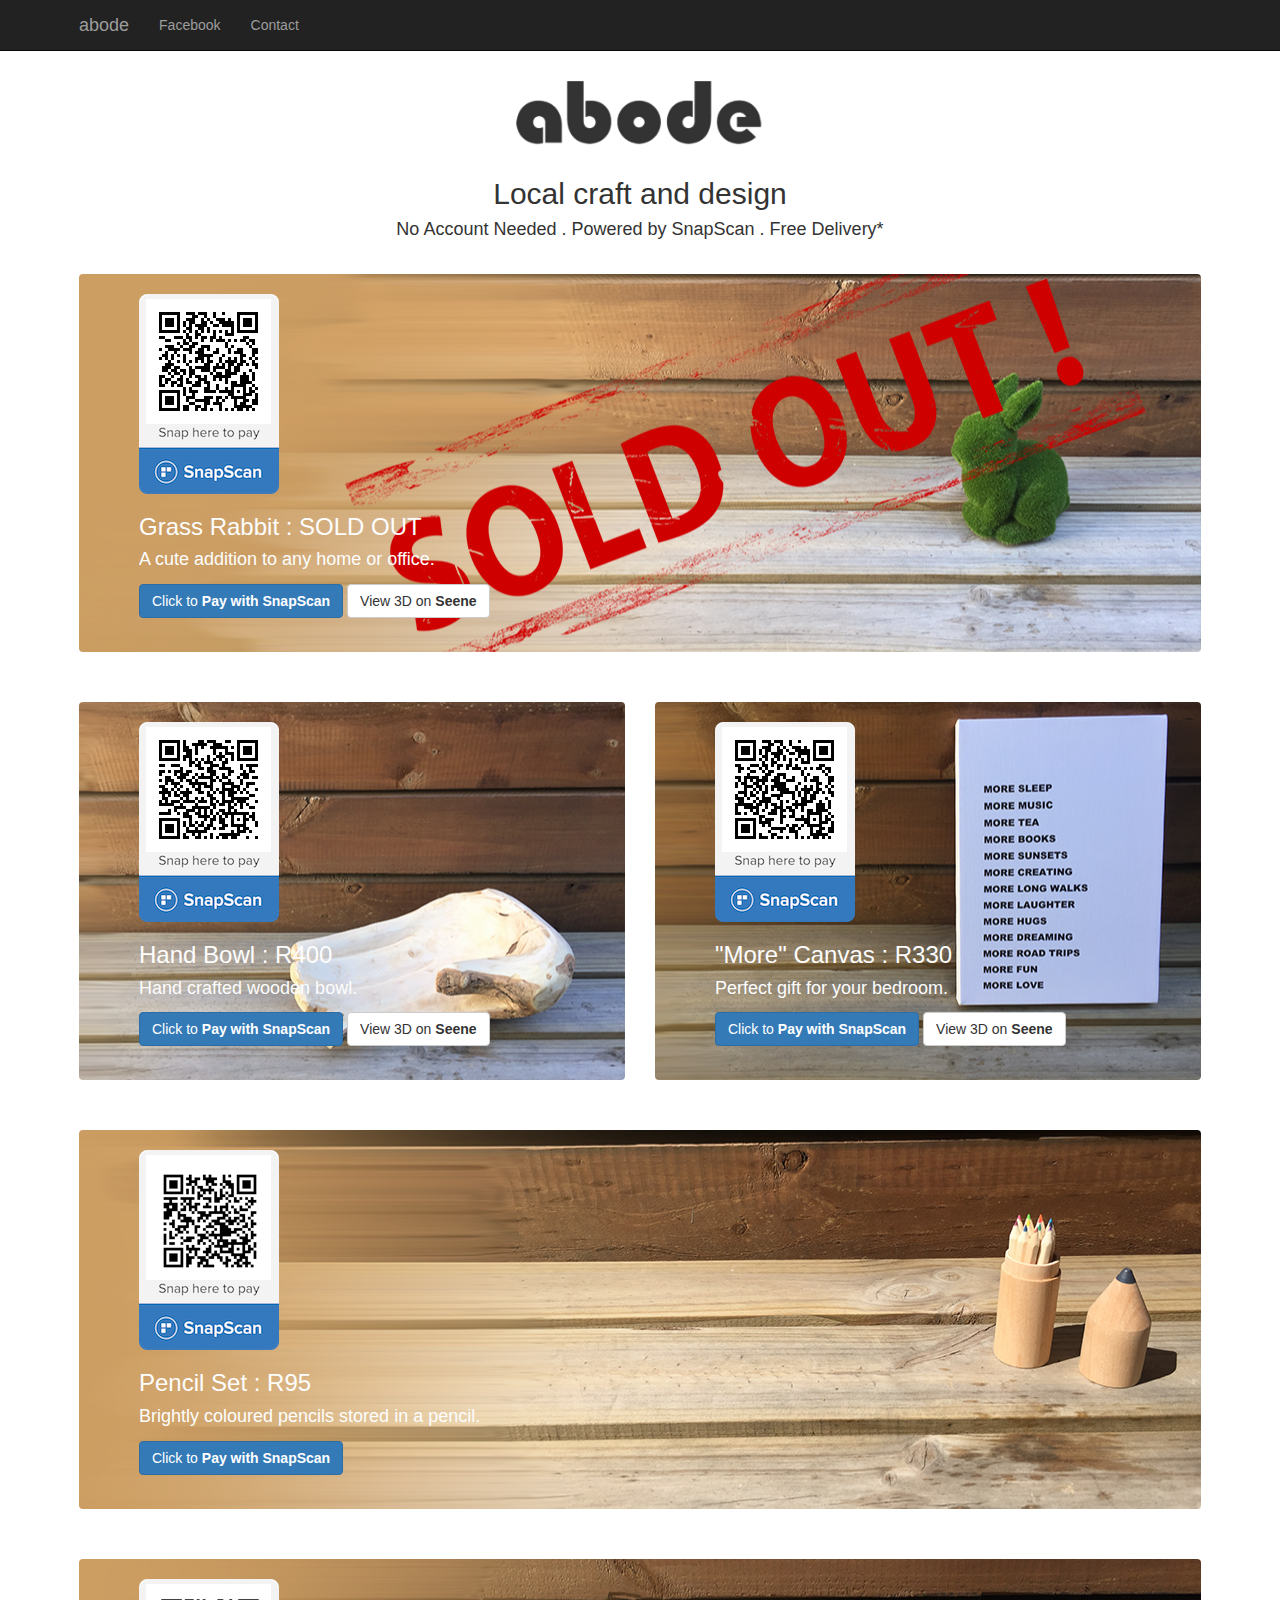
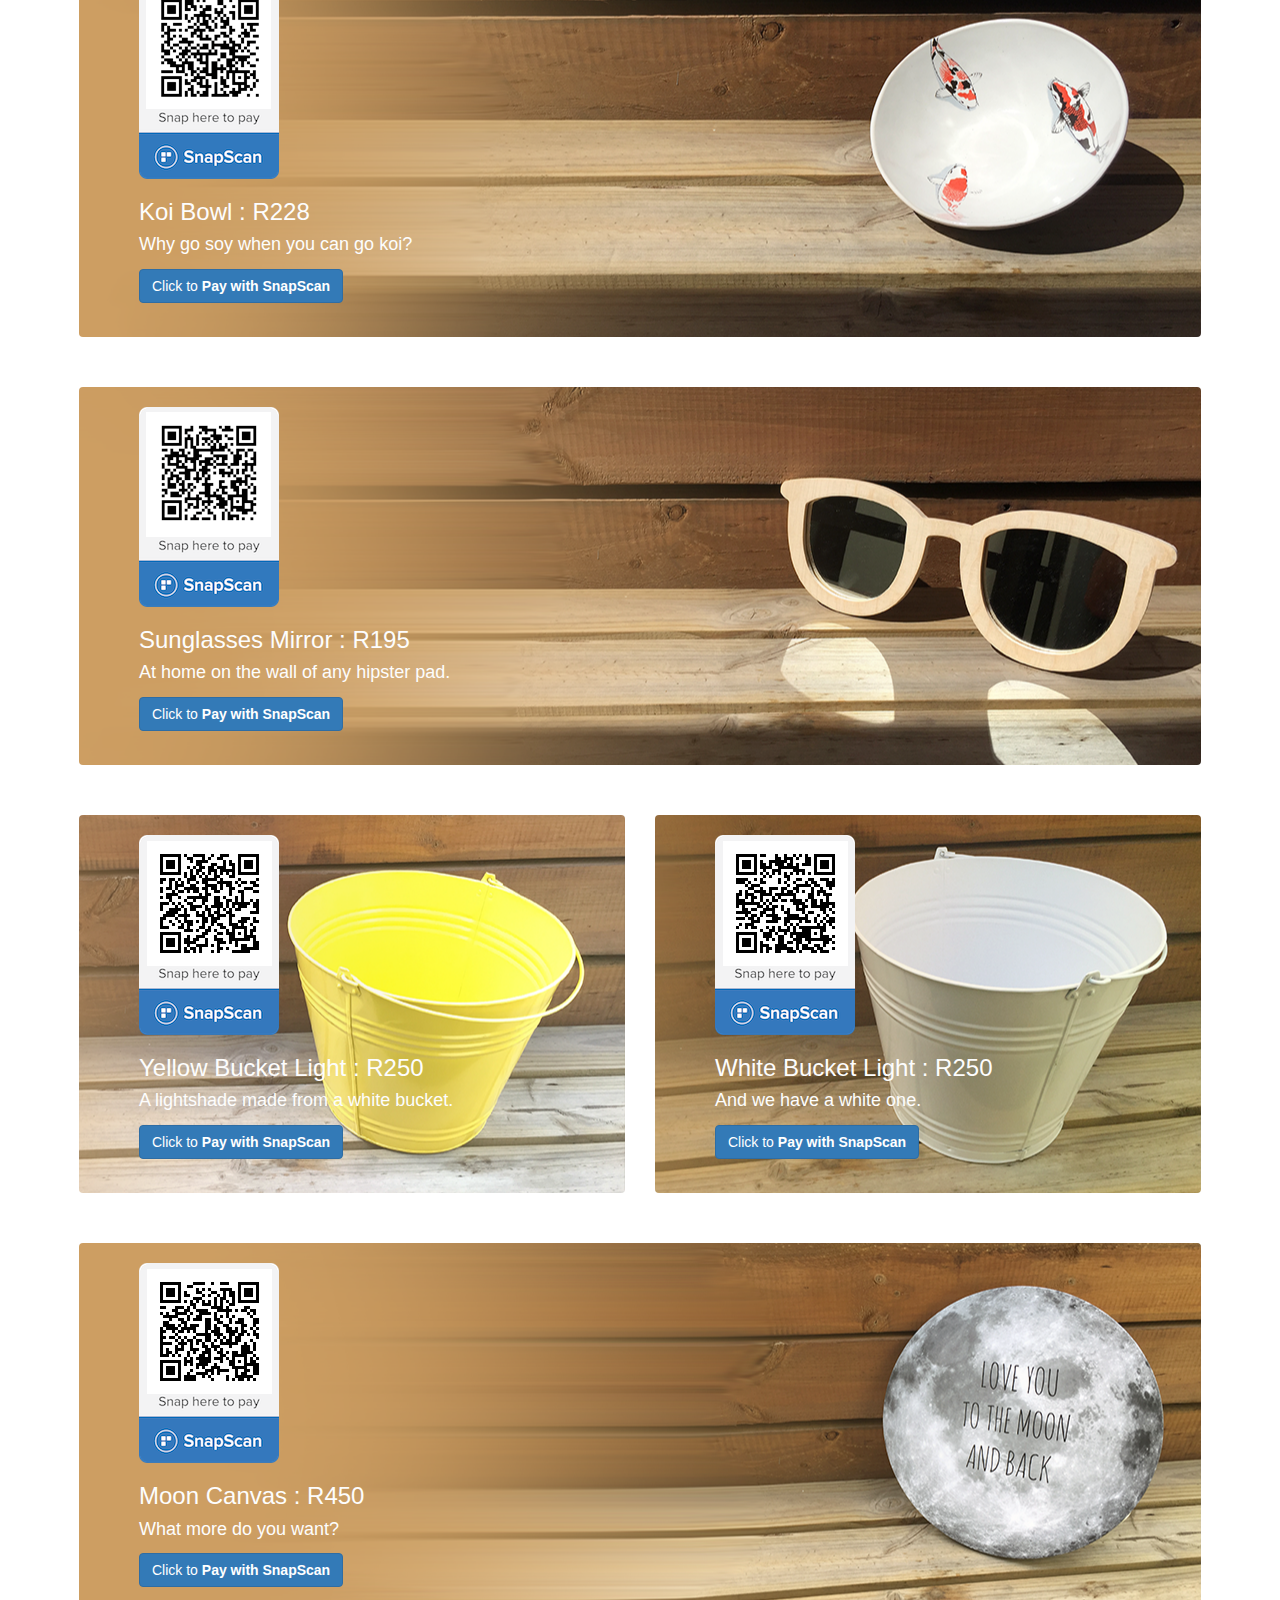
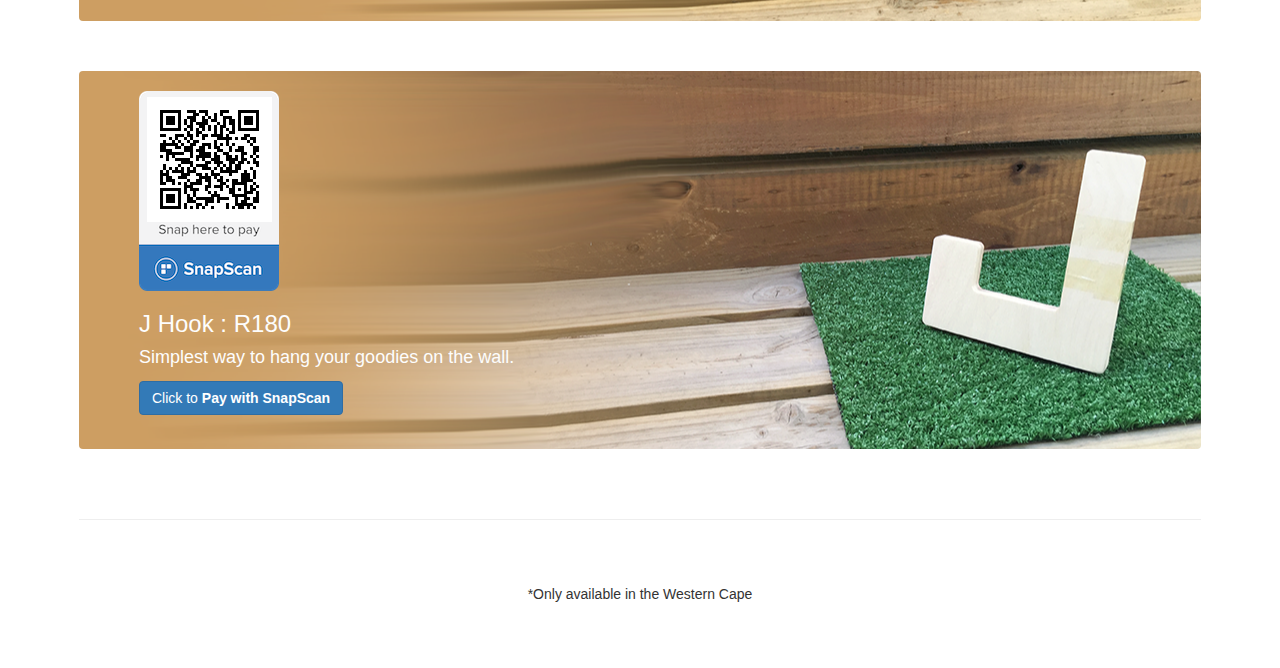
==== index.html @ a33a1243 "10 products loaded + split codes" ====
<!DOCTYPE html>
<html lang="en">

<head>

    <meta charset="utf-8">
    <meta http-equiv="X-UA-Compatible" content="IE=edge">
    <meta name="viewport" content="width=device-width, initial-scale=1">
    <meta name="description" content="">
    <meta name="author" content="">

    <title>abode</title>

    <!-- Bootstrap Core CSS -->
    <link href="css/bootstrap.min.css" rel="stylesheet">

    <!-- Custom CSS -->
    <link href="css/heroic-features.css" rel="stylesheet">


    <!-- HTML5 Shim and Respond.js IE8 support of HTML5 elements and media queries -->
    <!-- WARNING: Respond.js doesn't work if you view the page via file:// -->
    <!--[if lt IE 9]>
        <script src="https://oss.maxcdn.com/libs/html5shiv/3.7.0/html5shiv.js"></script>
        <script src="https://oss.maxcdn.com/libs/respond.js/1.4.2/respond.min.js"></script>
    <![endif]-->

</head>

<body>

    <!-- Navigation -->
    <nav class="navbar navbar-inverse navbar-fixed-top" role="navigation">
        <div class="container">
            <!-- Brand and toggle get grouped for better mobile display -->
            <div class="navbar-header">
                <button type="button" class="navbar-toggle" data-toggle="collapse" data-target="#bs-example-navbar-collapse-1">
                    <span class="sr-only">Toggle navigation</span>
                    <span class="icon-bar"></span>
                    <span class="icon-bar"></span>
                    <span class="icon-bar"></span>
                </button>
                <a class="navbar-brand" >abode</a>
            </div>
            <!-- Collect the nav links, forms, and other content for toggling -->
            <div class="collapse navbar-collapse" id="bs-example-navbar-collapse-1">
                <ul class="nav navbar-nav">
                    <li>
                        <a href="https://www.facebook.com/abodewoodstock" target="new">Facebook</a>
                    </li>
                    <li>
                        <a href="mailto:bizdev@snapscan.co.za?subject=Abode SnapShop">Contact</a>
                    </li>
                </ul>
            </div>
            <!-- /.navbar-collapse -->
        </div>
        <!-- /.container -->
    </nav>

    <!-- Page Content -->
    <div class="container">

        <!-- Jumbotron Header -->
        <header>
            <table width="100%" border="0" cellspacing="0" cellpadding="0">
                  <tr>
                    <td align="center">
                    <img src="./img/logo.png" width="24%"  alt=""/></a>
                    </td>
                  </tr>
                </table>
            <h2 align="center">Local craft and design</h2>
            <h4 align="center">No Account Needed . Powered by SnapScan . Free Delivery*</h4>
            </p>
        </header>


        <!-- Title -->
<br>
        <!-- Page Features -->
        <div class="row text-center">

            <div class="col-md-12 col-sm-12 hero-feature">
                <div class="thumbnail-1">
                    <img class="hidden-xs" src="./img/products/snapcode1.png" alt="">
                    <div class="caption">
                        <h3 color:"white">Grass Rabbit : SOLD OUT</h3>
                        <h4>A cute addition to any home or office.</h4>
                        <p>
                            <a href="https://pos.snapscan.io/qr/abodeSS?amount=18000&id=grassbunny" target="_blank" class="btn btn-primary">Click to <b>Pay with SnapScan</b></a>
                            <a href="http://seene.co/s/HMqwta/" target="_blank" class="btn btn-default">View 3D on <b>Seene</b></a>
                        </p>
                    </div>
                </div>
            </div>

            <div class="col-md-6 col-sm-12 hero-feature">
                <div class="thumbnail-2">
                    <img class="hidden-xs" src="./img/products/snapcode2.png" alt="">
                    <div class="caption">
                        <h3>Hand Bowl : R400</h3>
                        <h4>Hand crafted wooden bowl.</h4>
                        <p>
                            <a href="https://pos.snapscan.io/qr/abodeSS?amount=40000&id=handbowl" target="_blank" class="btn btn-primary">Click to <b>Pay with SnapScan</b></a>
                            <a href="http://seene.co/s/cz9C7S/" target="_blank" class="btn btn-default">View 3D on <b>Seene</b></a>
                        </p>
                    </div>
                </div>
            </div>

            <div class="col-md-6 col-sm-12 hero-feature">
                <div class="thumbnail-3">
                    <img class="hidden-xs" src="./img/products/snapcode3.png" alt="">
                    <div class="caption">
                        <h3>"More" Canvas : R330</h3>
                        <h4>Perfect gift for your bedroom.</h4>
                        <p>
                            <a href="https://pos.snapscan.io/qr/abodeSS?amount=33000&id=morecanvas" target="_blank" class="btn btn-primary">Click to <b>Pay with SnapScan</b></a>
                            <a href="http://seene.co/s/VhwAGN/" target="_blank" class="btn btn-default">View 3D on <b>Seene</b></a>
                        </p>
                    </div>
                </div>
            </div>

            <div class="col-md-12 col-sm-12 hero-feature">
                <div class="thumbnail-4">
                    <img class="hidden-xs" src="./img/products/snapcode4.png" alt="">
                    <div class="caption">
                        <h3>Pencil Set : R95</h3>
                        <h4>Brightly coloured pencils stored in a pencil.</h4>
                        <p>
                            <a href="https://pos.snapscan.io/qr/abodeSS?amount=9500&id=pencilset" target="_blank" class="btn btn-primary">Click to <b>Pay with SnapScan</b></a>
                            
                        </p>
                    </div>
                </div>
            </div>

            <div class="col-md-12 col-sm-12 hero-feature">
                <div class="thumbnail-5">
                    <img class="hidden-xs" src="./img/products/snapcode5.png" alt="">
                    <div class="caption">
                        <h3>Koi Bowl : R228</h3>
                        <h4>Why go soy when you can go koi?</h4>
                        <p>
                            <a href="https://pos.snapscan.io/qr/abodeSS?amount=22800&id=koibowl" target="_blank" class="btn btn-primary">Click to <b>Pay with SnapScan</b></a>
                        </p>
                    </div>
                </div>
            </div>


            <div class="col-md-12 col-sm-12 hero-feature">
                <div class="thumbnail-6">
                    <img class="hidden-xs" src="./img/products/snapcode6.png" alt="">
                    <div class="caption">
                        <h3>Sunglasses Mirror : R195</h3>
                        <h4>At home on the wall of any hipster pad.</h4>
                        <p>
                            <a href="https://pos.snapscan.io/qr/abodeSS?amount=19500&id=sunglassesmirror" target="_blank" class="btn btn-primary">Click to <b>Pay with SnapScan</b></a>
                            
                        </p>
                    </div>
                </div>
            </div>


            <div class="col-md-6 col-sm-12 hero-feature">
                <div class="thumbnail-7">
                    <img class="hidden-xs" src="./img/products/snapcode7.png" alt="">
                    <div class="caption">
                        <h3>Yellow Bucket Light : R250</h3>
                        <h4>A lightshade made from a white bucket.</h4>
                        <p>
                            <a href="https://pos.snapscan.io/qr/abodeSS?amount=25000&id=yellowbucket" target="_blank" class="btn btn-primary">Click to <b>Pay with SnapScan</b></a>
                            
                        </p>
                    </div>
                </div>
            </div>

            <div class="col-md-6 col-sm-12 hero-feature">
                <div class="thumbnail-8">
                    <img class="hidden-xs" src="./img/products/snapcode8.png" alt="">
                    <div class="caption">
                        <h3>White Bucket Light : R250</h3>
                        <h4>And we have a white one.</h4>
                        <p>
                            <a href="https://pos.snapscan.io/qr/abodeSS?amount=25000&id=whitebucket" target="_blank" class="btn btn-primary">Click to <b>Pay with SnapScan</b></a>
                            
                        </p>
                    </div>
                </div>
            </div>

            <div class="col-md-12 col-sm-12 hero-feature">
                <div class="thumbnail-9">
                    <img class="hidden-xs" src="./img/products/snapcode9.png" alt="">
                    <div class="caption">
                        <h3>Moon Canvas : R450</h3>
                        <h4>What more do you want?</h4>
                        <p>
                            <a href="https://pos.snapscan.io/qr/abodeSS?amount=45000&id=mooncanvas" target="_blank" class="btn btn-primary">Click to <b>Pay with SnapScan</b></a>
                            
                        </p>
                    </div>
                </div>
            </div>

<!-- -->
            <div class="col-md-12 col-sm-12 hero-feature">
                <div class="thumbnail-10">
                    <img class="hidden-xs" src="./img/products/snapcode10.png" alt="">
                    <div class="caption">
                        <h3>J Hook : R180</h3>
                        <h4>Simplest way to hang your goodies on the wall.</h4>
                        <p>
                            <a href="https://pos.snapscan.io/qr/abodeSS?amount=18000&id=hook" target="_blank" class="btn btn-primary">Click to <b>Pay with SnapScan</b></a>
                            
                        </p>
                    </div>
                </div>
            </div>



            

        </div>
        <!-- /.row -->

        <hr>

        <!-- Footer -->
        <footer>
            <div class="row">
                <div class="col-md-4">
                    <p></p>
                </div>
                <div class="col-md-4" align="center">
                    <p>*Only available in the Western Cape</p>
                </div>
                <div class="col-md-4">
                    <p></p>
                </div>
            </div>
            
        </footer>

    </div>
    <!-- /.container -->

    <!-- jQuery -->
    <script src="js/jquery.js"></script>

    <!-- Bootstrap Core JavaScript -->
    <script src="js/bootstrap.min.js"></script>

</body>

</html>
---- css/heroic-features.css ----
/*!
 * Start Bootstrap - Heroic Features HTML Template (http://startbootstrap.com)
 * Code licensed under the Apache License v2.0.
 * For details, see http://www.apache.org/licenses/LICENSE-2.0.
 */

body {
    padding-top: 70px; /* Required padding for .navbar-fixed-top. Remove if using .navbar-static-top. Change if height of navigation changes. */
}

.hero-spacer {
    margin-top: 30px;
}

.hero-feature {
    margin-bottom: 30px;
}

footer {
    margin: 50px 0;
}

.h1, .h5, .h6, h1, h5, h6 {
    font-family: inherit;
    font-weight: 300;
    line-height: 1.1;
    color: #ffffff !important;

}

.h4, h4.{
    font-weight: 300;
    background-color: #FFFFFF;
}

.h3, h3.{
    font-weight: 300;
}

.h2, h2{
    line-height: 1.1;

}

p {
    display: block;
    -webkit-margin-before: 1em;
    -webkit-margin-after: 1em;
    -webkit-margin-start: 0px;
    -webkit-margin-end: 0px;
}

.thumbnail-1 {
    display: block;
    padding: 4px;
    margin-bottom: 20px;
    line-height: 1.42857143;
    text-align: left;
    padding: 20px 60px 20px 60px;
    background-color: #fff;
    background-image: url('../img/products/product1.png');
    background-repeat:no-repeat;
    background-position: right;
 	display: compact;
    border: 0px solid #ddd;
    border-radius: 4px;
    -webkit-transition: border .2s ease-in-out;
    -o-transition: border .2s ease-in-out;
    transition: border .2s ease-in-out;
    color: #FDFDFD;
}

.thumbnail-2 {
    display: block;
    padding: 4px;
    margin-bottom: 20px;
    line-height: 1.42857143;
    text-align: left;
    padding: 20px 60px 20px 60px;
    background-color: #fff;
    background-image: url('../img/products/product2.png');
    background-repeat:no-repeat;
    background-position: right;
 	display: compact;
    border: 0px solid #ddd;
    border-radius: 4px;
    -webkit-transition: border .2s ease-in-out;
    -o-transition: border .2s ease-in-out;
    transition: border .2s ease-in-out;
    color: #FDFDFD;
    /* text-shadow: -1px 0 black, 0 0.2px black, 0.2px 0 black, 0 -0.2px black; */
}

.thumbnail-3 {
    display: block;
    padding: 4px;
    margin-bottom: 20px;
    line-height: 1.42857143;
    text-align: left;
    padding: 20px 60px 20px 60px;
    background-color: #fff;
    background-image: url('../img/products/product3.png');
    background-repeat:no-repeat;
    background-position: right;
 	display: compact;
    border: 0px solid #ddd;
    border-radius: 4px;
    -webkit-transition: border .2s ease-in-out;
    -o-transition: border .2s ease-in-out;
    transition: border .2s ease-in-out;
    color: #FDFDFD;
}

.thumbnail-4 {
    display: block;
    padding: 4px;
    margin-bottom: 20px;
    line-height: 1.42857143;
    text-align: left;
    padding: 20px 60px 20px 60px;
    background-color: #fff;
    background-image: url('../img/products/product4.png');
    background-repeat:no-repeat;
    background-position: right;
    display: compact;
    border: 0px solid #ddd;
    border-radius: 4px;
    -webkit-transition: border .2s ease-in-out;
    -o-transition: border .2s ease-in-out;
    transition: border .2s ease-in-out;
    color: #FDFDFD;
}

.thumbnail-5 {
    display: block;
    padding: 4px;
    margin-bottom: 20px;
    line-height: 1.42857143;
    text-align: left;
    padding: 20px 60px 20px 60px;
    background-color: #fff;
    background-image: url('../img/products/product5.png');
    background-repeat:no-repeat;
    background-position: right;
    display: compact;
    border: 0px solid #ddd;
    border-radius: 4px;
    -webkit-transition: border .2s ease-in-out;
    -o-transition: border .2s ease-in-out;
    transition: border .2s ease-in-out;
    color: #FDFDFD;
}

.thumbnail-6 {
    background-image: url('../img/products/product6.png');
    display: block;
    padding: 4px;
    margin-bottom: 20px;
    line-height: 1.42857143;
    text-align: left;
    padding: 20px 60px 20px 60px;
    background-color: #fff;
    background-repeat:no-repeat;
    background-position: right;
    display: compact;
    border: 0px solid #ddd;
    border-radius: 4px;
    -webkit-transition: border .2s ease-in-out;
    -o-transition: border .2s ease-in-out;
    transition: border .2s ease-in-out;
    color: #FDFDFD;
}

.thumbnail-7 {
    background-image: url('../img/products/product7.png');
    display: block;
    padding: 4px;
    margin-bottom: 20px;
    line-height: 1.42857143;
    text-align: left;
    padding: 20px 60px 20px 60px;
    background-color: #fff;
    background-repeat:no-repeat;
    background-position: right;
    display: compact;
    border: 0px solid #ddd;
    border-radius: 4px;
    -webkit-transition: border .2s ease-in-out;
    -o-transition: border .2s ease-in-out;
    transition: border .2s ease-in-out;
    color: #FDFDFD;
}

.thumbnail-8 {
    background-image: url('../img/products/product8.png');
    display: block;
    padding: 4px;
    margin-bottom: 20px;
    line-height: 1.42857143;
    text-align: left;
    padding: 20px 60px 20px 60px;
    background-color: #fff;
    background-repeat:no-repeat;
    background-position: right;
    display: compact;
    border: 0px solid #ddd;
    border-radius: 4px;
    -webkit-transition: border .2s ease-in-out;
    -o-transition: border .2s ease-in-out;
    transition: border .2s ease-in-out;
    color: #FDFDFD;
}

.thumbnail-9 {
    background-image: url('../img/products/product9.png');
    display: block;
    padding: 4px;
    margin-bottom: 20px;
    line-height: 1.42857143;
    text-align: left;
    padding: 20px 60px 20px 60px;
    background-color: #fff;
    background-repeat:no-repeat;
    background-position: right;
    display: compact;
    border: 0px solid #ddd;
    border-radius: 4px;
    -webkit-transition: border .2s ease-in-out;
    -o-transition: border .2s ease-in-out;
    transition: border .2s ease-in-out;
    color: #FDFDFD;
}

.thumbnail-10 {
    background-image: url('../img/products/product10.png');
    display: block;
    padding: 4px;
    margin-bottom: 20px;
    line-height: 1.42857143;
    text-align: left;
    padding: 20px 60px 20px 60px;
    background-color: #fff;
    background-repeat:no-repeat;
    background-position: right;
    display: compact;
    border: 0px solid #ddd;
    border-radius: 4px;
    -webkit-transition: border .2s ease-in-out;
    -o-transition: border .2s ease-in-out;
    transition: border .2s ease-in-out;
    color: #FDFDFD;

}






.container {
    width: 90% !important;
}
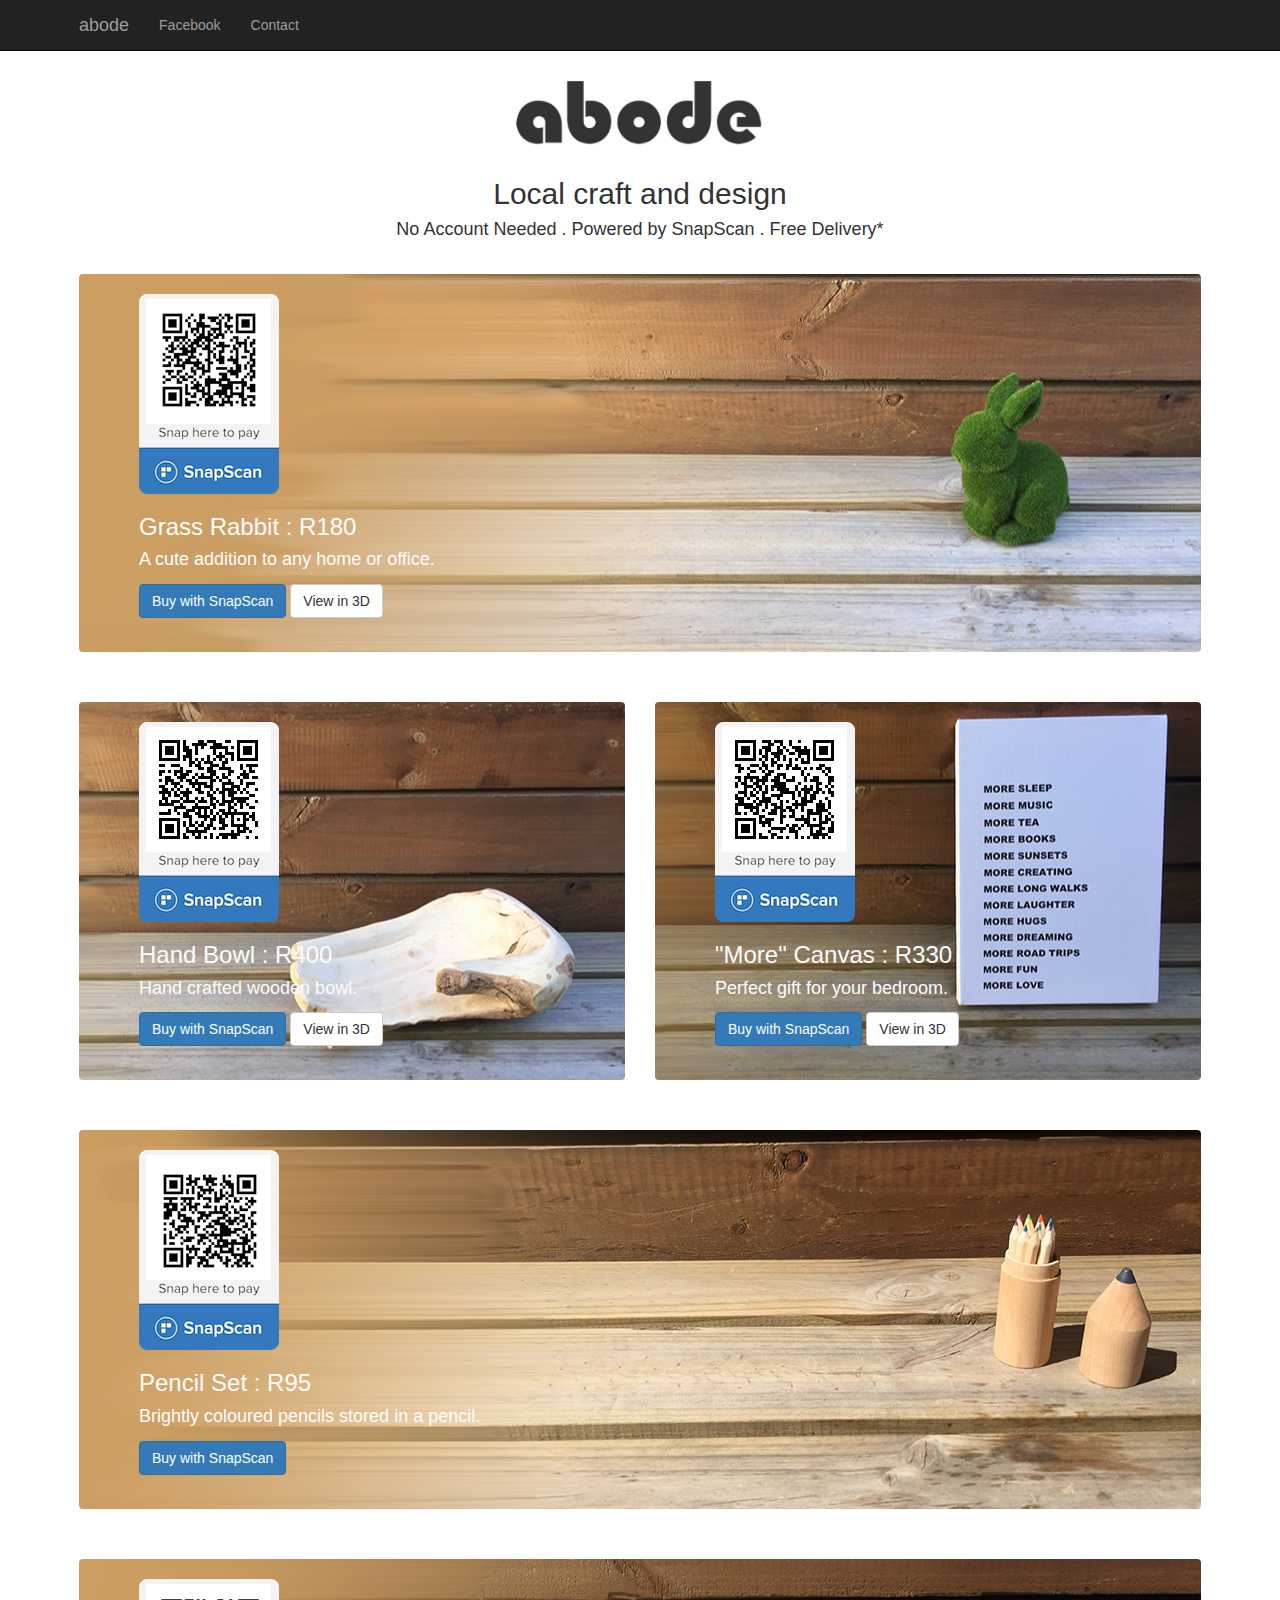
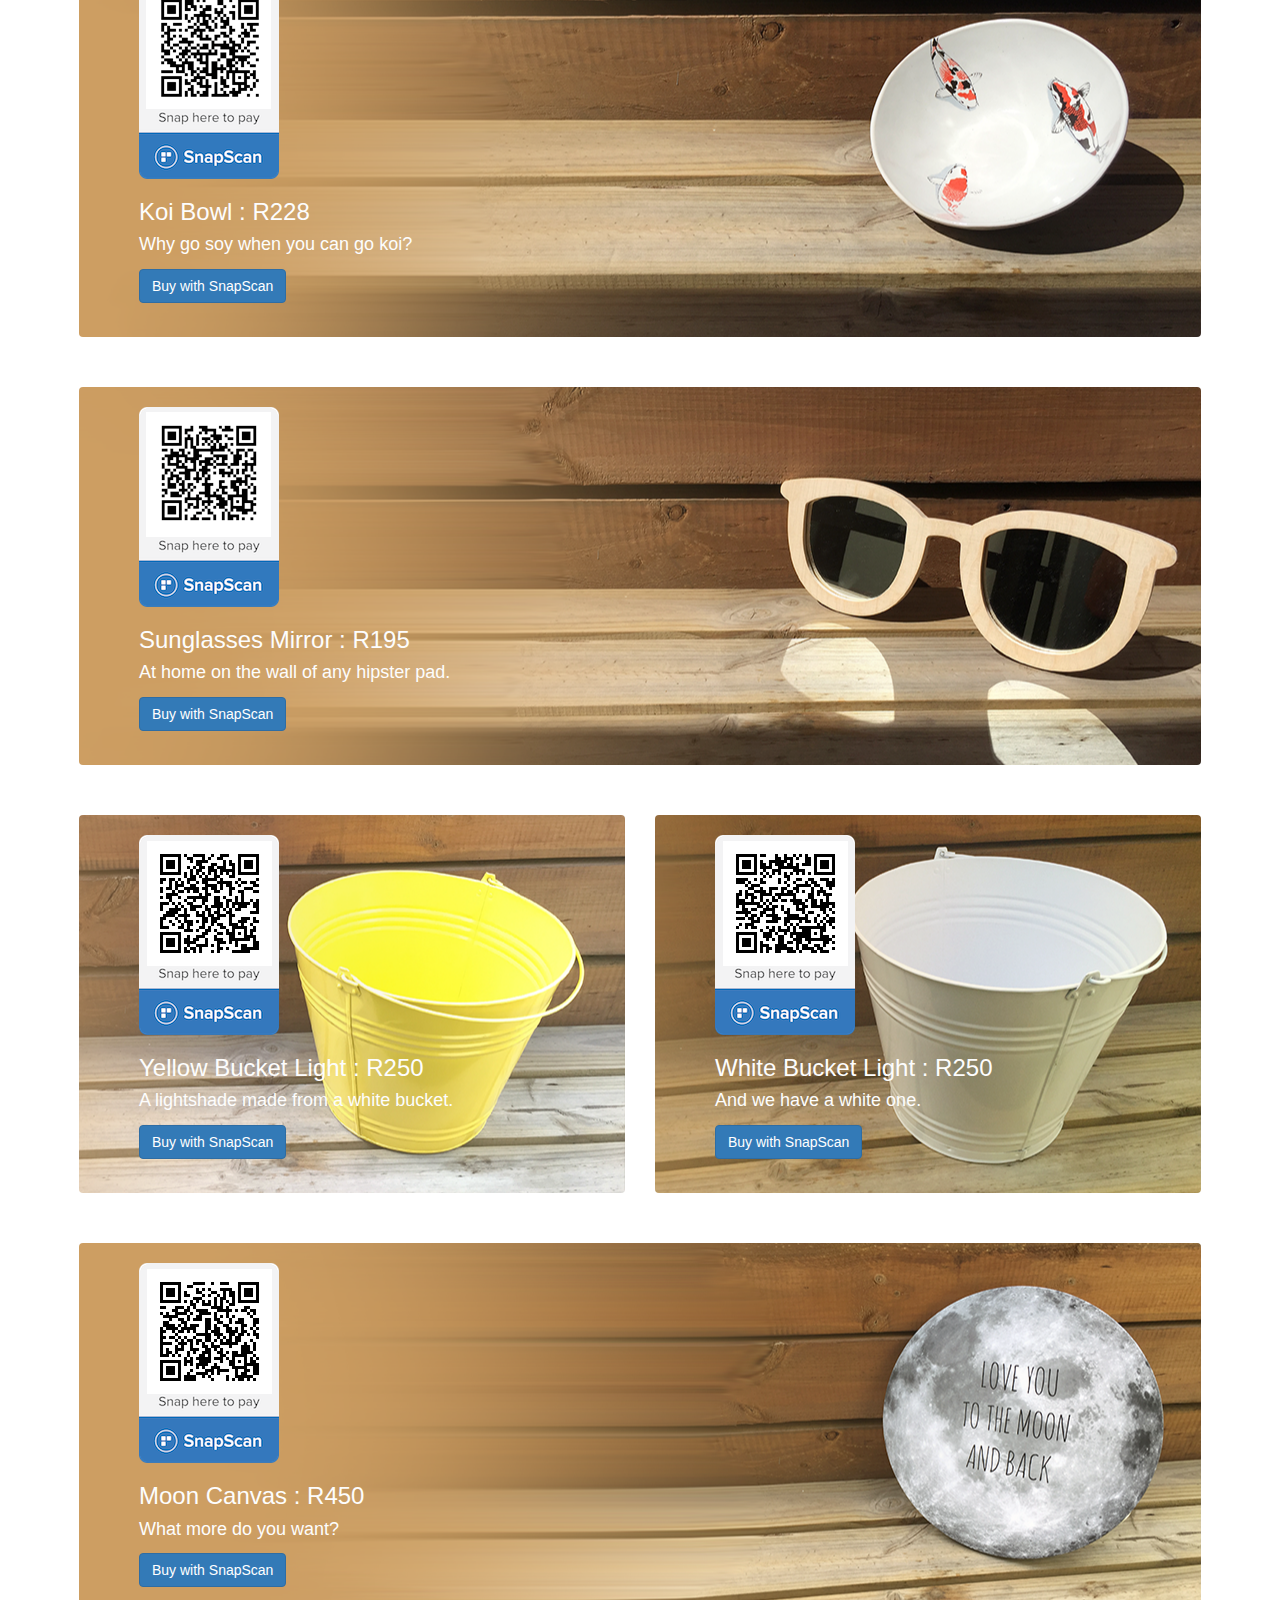
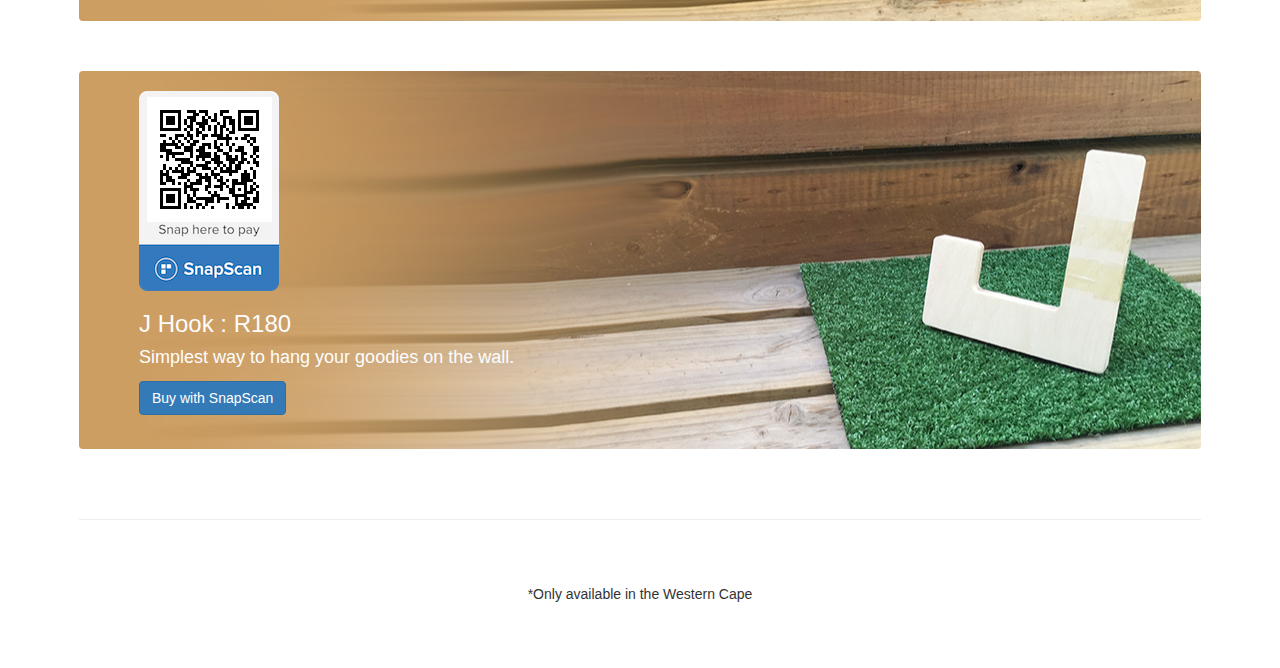
==== commit 18e5b9e8: "bunny not sold out, Buy with SnapScan updated" ====
--- a/index.html
+++ b/index.html
@@ -85,11 +85,11 @@
                 <div class="thumbnail-1">
                     <img class="hidden-xs" src="./img/products/snapcode1.png" alt="">
                     <div class="caption">
-                        <h3 color:"white">Grass Rabbit : SOLD OUT</h3>
+                        <h3 color:"white">Grass Rabbit : R180</h3>
                         <h4>A cute addition to any home or office.</h4>
                         <p>
-                            <a href="https://pos.snapscan.io/qr/abodeSS?amount=18000&id=grassbunny" target="_blank" class="btn btn-primary">Click to <b>Pay with SnapScan</b></a>
-                            <a href="http://seene.co/s/HMqwta/" target="_blank" class="btn btn-default">View 3D on <b>Seene</b></a>
+                            <a href="https://pos.snapscan.io/qr/abodeSS?amount=18000&id=grassbunny" target="_blank" class="btn btn-primary">Buy with SnapScan</a>
+                            <a href="http://seene.co/s/HMqwta/" target="_blank" class="btn btn-default">View in 3D</a>
                         </p>
                     </div>
                 </div>
@@ -102,8 +102,8 @@
                         <h3>Hand Bowl : R400</h3>
                         <h4>Hand crafted wooden bowl.</h4>
                         <p>
-                            <a href="https://pos.snapscan.io/qr/abodeSS?amount=40000&id=handbowl" target="_blank" class="btn btn-primary">Click to <b>Pay with SnapScan</b></a>
-                            <a href="http://seene.co/s/cz9C7S/" target="_blank" class="btn btn-default">View 3D on <b>Seene</b></a>
+                            <a href="https://pos.snapscan.io/qr/abodeSS?amount=40000&id=handbowl" target="_blank" class="btn btn-primary">Buy with SnapScan</b></a>
+                            <a href="http://seene.co/s/cz9C7S/" target="_blank" class="btn btn-default">View in 3D</a>
                         </p>
                     </div>
                 </div>
@@ -116,8 +116,8 @@
                         <h3>"More" Canvas : R330</h3>
                         <h4>Perfect gift for your bedroom.</h4>
                         <p>
-                            <a href="https://pos.snapscan.io/qr/abodeSS?amount=33000&id=morecanvas" target="_blank" class="btn btn-primary">Click to <b>Pay with SnapScan</b></a>
-                            <a href="http://seene.co/s/VhwAGN/" target="_blank" class="btn btn-default">View 3D on <b>Seene</b></a>
+                            <a href="https://pos.snapscan.io/qr/abodeSS?amount=33000&id=morecanvas" target="_blank" class="btn btn-primary">Buy with SnapScan</a>
+                            <a href="http://seene.co/s/VhwAGN/" target="_blank" class="btn btn-default">View in 3D</a>
                         </p>
                     </div>
                 </div>
@@ -130,7 +130,7 @@
                         <h3>Pencil Set : R95</h3>
                         <h4>Brightly coloured pencils stored in a pencil.</h4>
                         <p>
-                            <a href="https://pos.snapscan.io/qr/abodeSS?amount=9500&id=pencilset" target="_blank" class="btn btn-primary">Click to <b>Pay with SnapScan</b></a>
+                            <a href="https://pos.snapscan.io/qr/abodeSS?amount=9500&id=pencilset" target="_blank" class="btn btn-primary">Buy with SnapScan</a>
                             
                         </p>
                     </div>
@@ -144,7 +144,7 @@
                         <h3>Koi Bowl : R228</h3>
                         <h4>Why go soy when you can go koi?</h4>
                         <p>
-                            <a href="https://pos.snapscan.io/qr/abodeSS?amount=22800&id=koibowl" target="_blank" class="btn btn-primary">Click to <b>Pay with SnapScan</b></a>
+                            <a href="https://pos.snapscan.io/qr/abodeSS?amount=22800&id=koibowl" target="_blank" class="btn btn-primary">Buy with SnapScan</a>
                         </p>
                     </div>
                 </div>
@@ -158,7 +158,7 @@
                         <h3>Sunglasses Mirror : R195</h3>
                         <h4>At home on the wall of any hipster pad.</h4>
                         <p>
-                            <a href="https://pos.snapscan.io/qr/abodeSS?amount=19500&id=sunglassesmirror" target="_blank" class="btn btn-primary">Click to <b>Pay with SnapScan</b></a>
+                            <a href="https://pos.snapscan.io/qr/abodeSS?amount=19500&id=sunglassesmirror" target="_blank" class="btn btn-primary">Buy with SnapScan</a>
                             
                         </p>
                     </div>
@@ -173,7 +173,7 @@
                         <h3>Yellow Bucket Light : R250</h3>
                         <h4>A lightshade made from a white bucket.</h4>
                         <p>
-                            <a href="https://pos.snapscan.io/qr/abodeSS?amount=25000&id=yellowbucket" target="_blank" class="btn btn-primary">Click to <b>Pay with SnapScan</b></a>
+                            <a href="https://pos.snapscan.io/qr/abodeSS?amount=25000&id=yellowbucket" target="_blank" class="btn btn-primary">Buy with SnapScan</a>
                             
                         </p>
                     </div>
@@ -187,7 +187,7 @@
                         <h3>White Bucket Light : R250</h3>
                         <h4>And we have a white one.</h4>
                         <p>
-                            <a href="https://pos.snapscan.io/qr/abodeSS?amount=25000&id=whitebucket" target="_blank" class="btn btn-primary">Click to <b>Pay with SnapScan</b></a>
+                            <a href="https://pos.snapscan.io/qr/abodeSS?amount=25000&id=whitebucket" target="_blank" class="btn btn-primary">Buy with SnapScan</b></a>
                             
                         </p>
                     </div>
@@ -201,7 +201,7 @@
                         <h3>Moon Canvas : R450</h3>
                         <h4>What more do you want?</h4>
                         <p>
-                            <a href="https://pos.snapscan.io/qr/abodeSS?amount=45000&id=mooncanvas" target="_blank" class="btn btn-primary">Click to <b>Pay with SnapScan</b></a>
+                            <a href="https://pos.snapscan.io/qr/abodeSS?amount=45000&id=mooncanvas" target="_blank" class="btn btn-primary">Buy with SnapScan</b></a>
                             
                         </p>
                     </div>
@@ -216,7 +216,7 @@
                         <h3>J Hook : R180</h3>
                         <h4>Simplest way to hang your goodies on the wall.</h4>
                         <p>
-                            <a href="https://pos.snapscan.io/qr/abodeSS?amount=18000&id=hook" target="_blank" class="btn btn-primary">Click to <b>Pay with SnapScan</b></a>
+                            <a href="https://pos.snapscan.io/qr/abodeSS?amount=18000&id=hook" target="_blank" class="btn btn-primary">Buy with SnapScan</a>
                             
                         </p>
                     </div>
